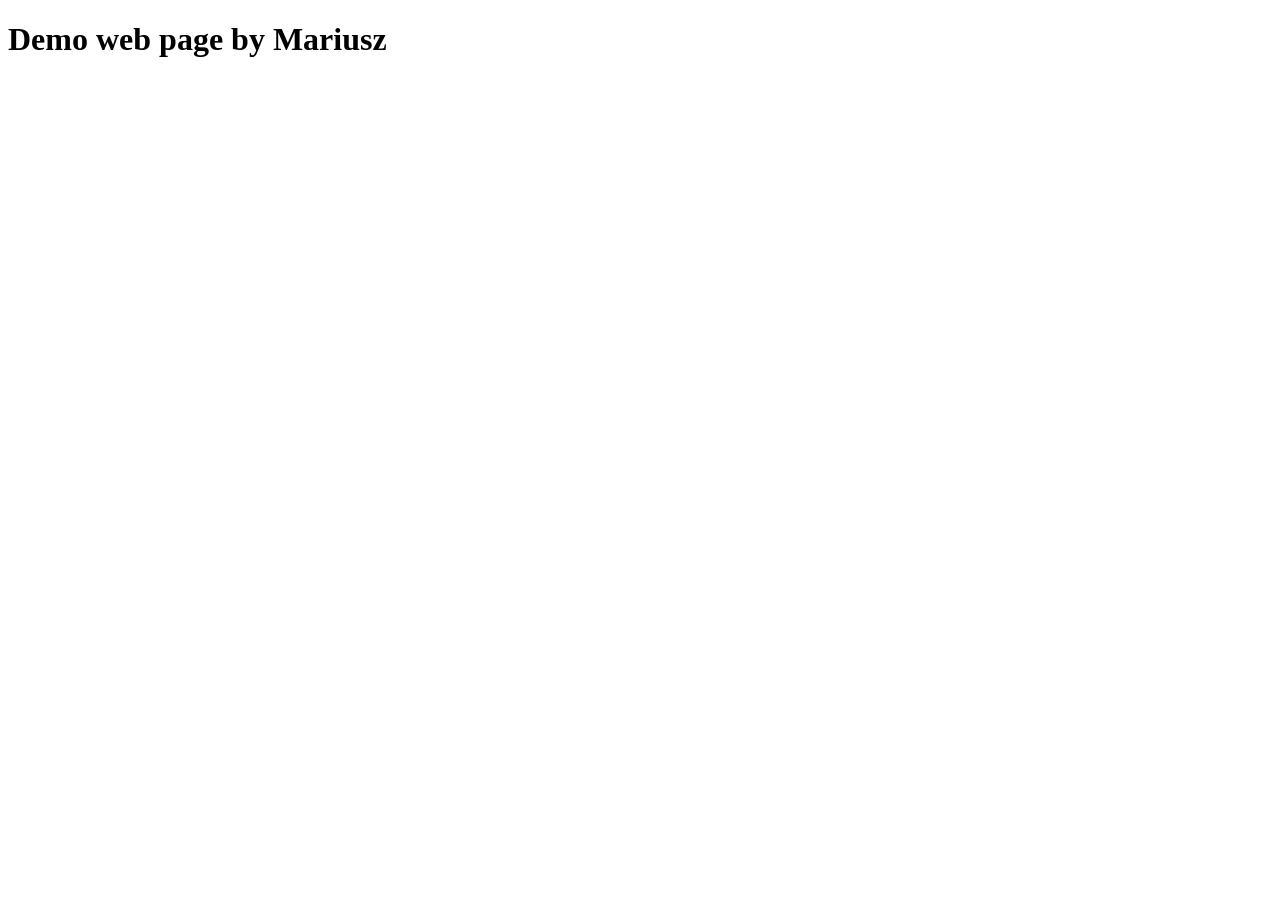
==== index.html @ aa5c5f74 "first commit" ====
<!DOCTYPE html>
<html lang="en">
<head>
    <meta charset="UTF-8">
    <meta name="viewport" content="width=device-width, initial-scale=1.0">
    <title>Demo web page by Mariusz</title>
</head>
<body>
    <h1>Demo web page by Mariusz</h1>
</body>
</html>
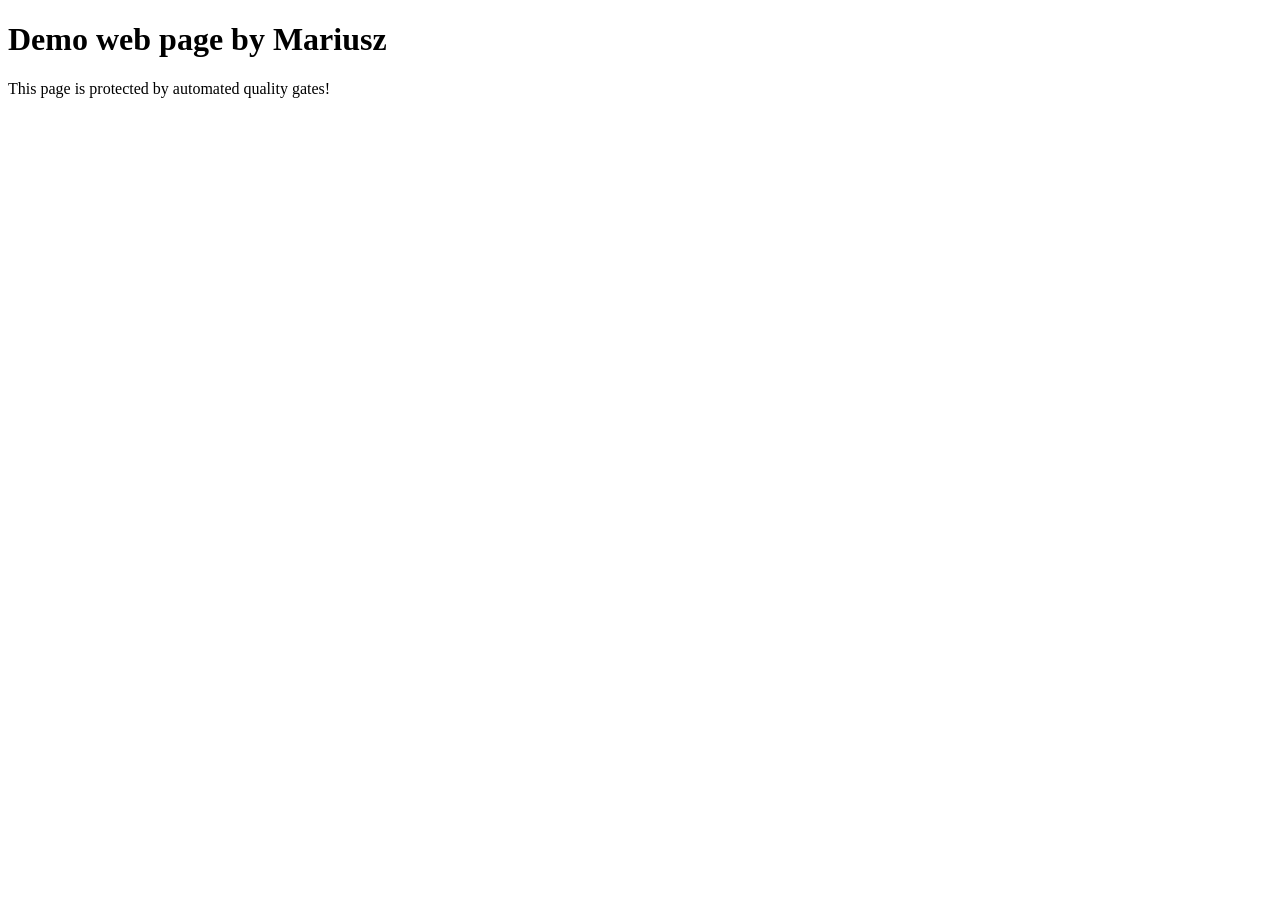
==== commit ab1cca11: "Test quality gate - add paragraph" ====
--- a/index.html
+++ b/index.html
@@ -7,5 +7,6 @@
 </head>
 <body>
     <h1>Demo web page by Mariusz</h1>
+    <p>This page is protected by automated quality gates!</p>
 </body>
 </html>
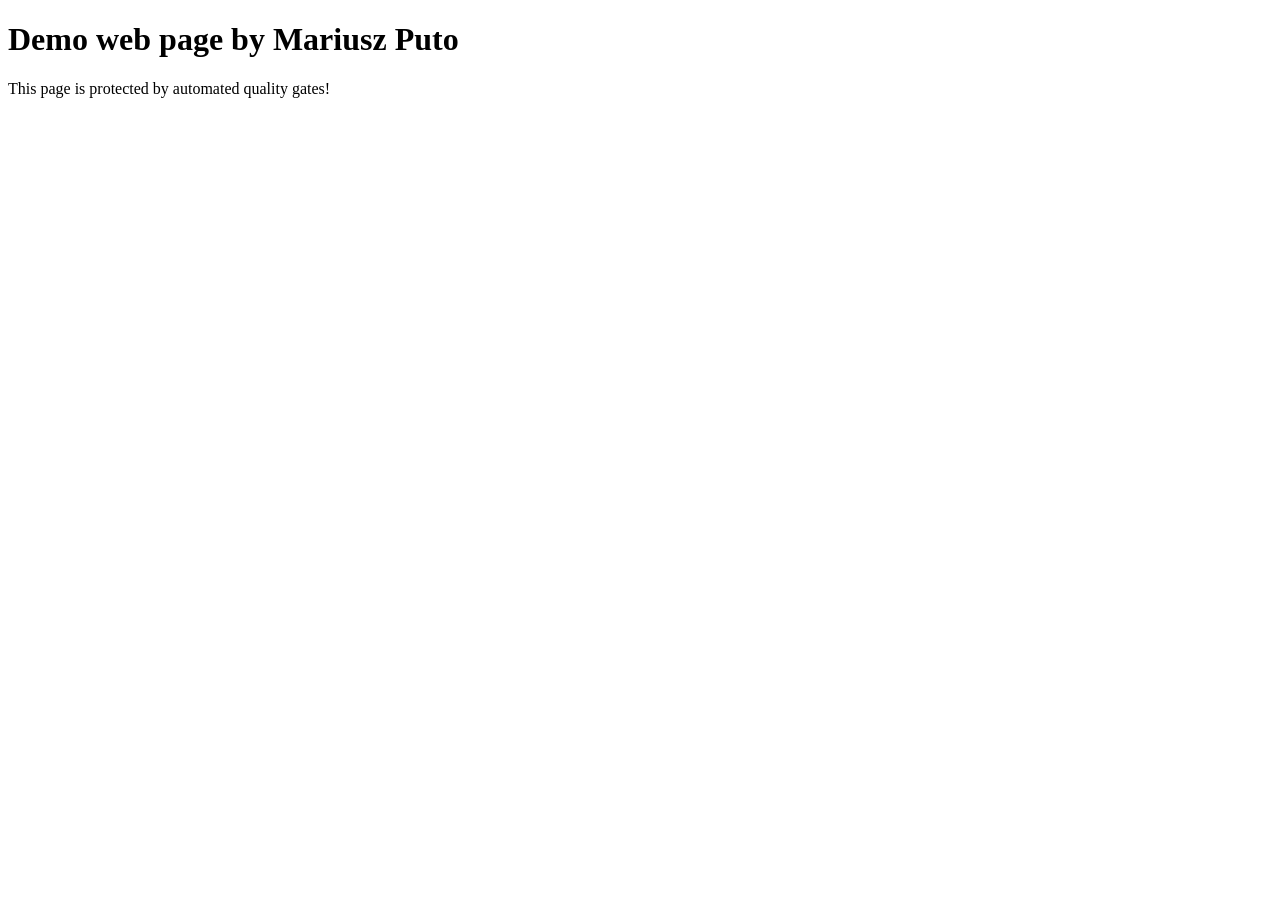
==== commit 3f2a472c: "test commit surname added" ====
--- a/index.html
+++ b/index.html
@@ -6,7 +6,7 @@
     <title>Demo web page by Mariusz</title>
 </head>
 <body>
-    <h1>Demo web page by Mariusz</h1>
+    <h1>Demo web page by Mariusz Puto</h1>
     <p>This page is protected by automated quality gates!</p>
 </body>
 </html>
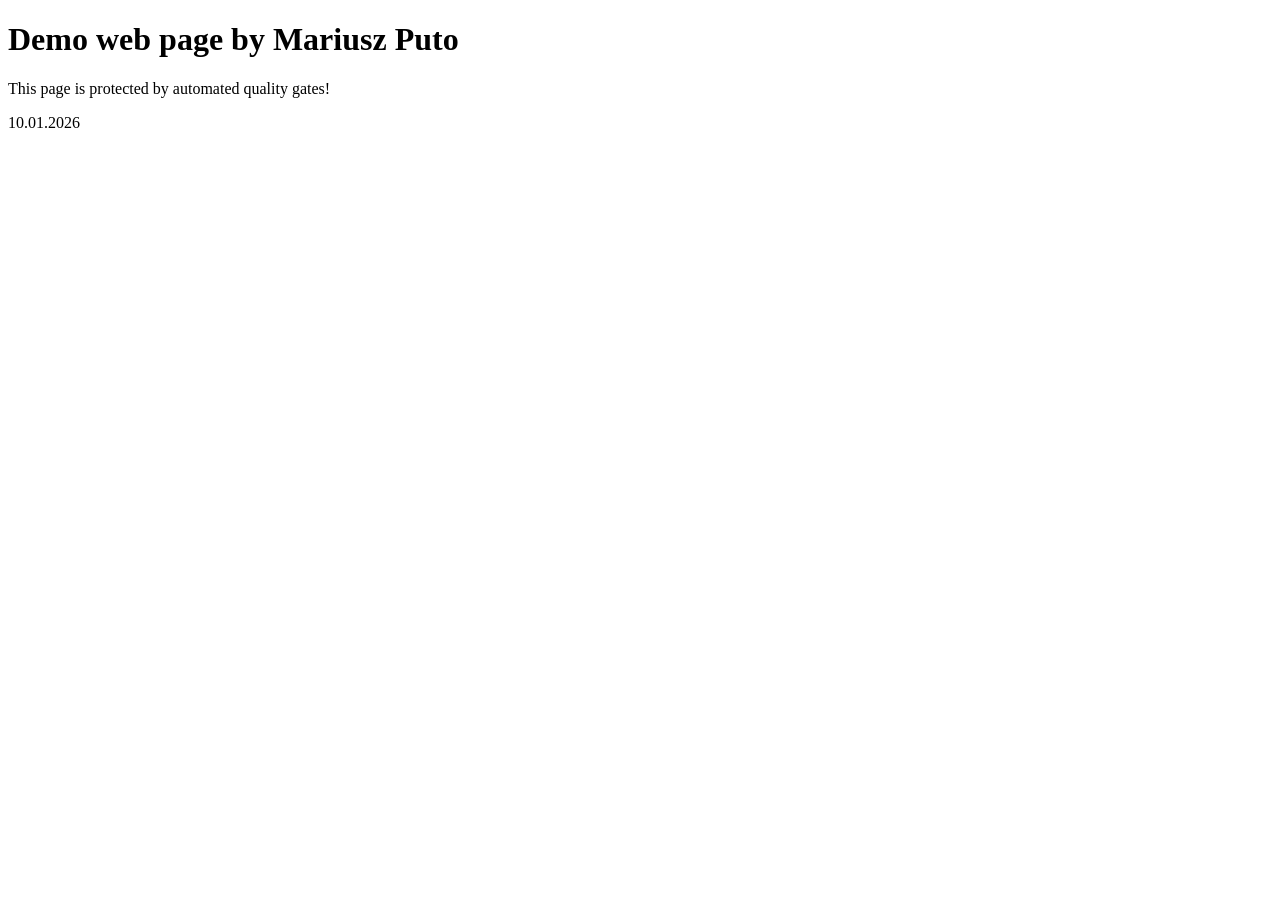
==== commit 64c3eaff: "test 10.01.2026" ====
--- a/index.html
+++ b/index.html
@@ -8,5 +8,6 @@
 <body>
     <h1>Demo web page by Mariusz Puto</h1>
     <p>This page is protected by automated quality gates!</p>
+    <p>10.01.2026</p>
 </body>
 </html>
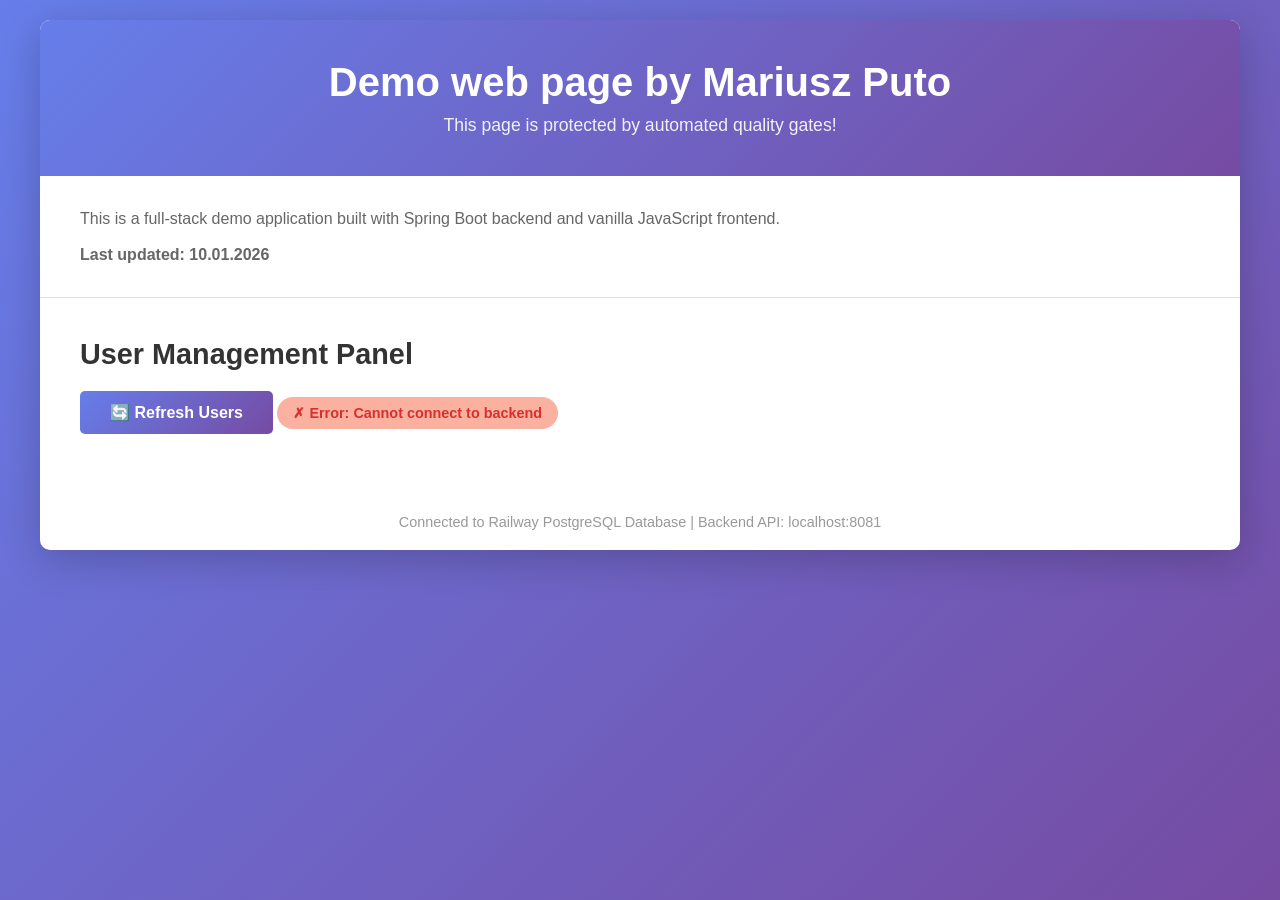
==== commit 5531b8cb: "improved frontend with users table" ====
--- a/index.html
+++ b/index.html
@@ -4,10 +4,273 @@
     <meta charset="UTF-8">
     <meta name="viewport" content="width=device-width, initial-scale=1.0">
     <title>Demo web page by Mariusz</title>
+    <style>
+        * {
+            margin: 0;
+            padding: 0;
+            box-sizing: border-box;
+        }
+
+        body {
+            font-family: 'Segoe UI', Tahoma, Geneva, Verdana, sans-serif;
+            background: linear-gradient(135deg, #667eea 0%, #764ba2 100%);
+            min-height: 100vh;
+            padding: 20px;
+        }
+
+        .container {
+            max-width: 1200px;
+            margin: 0 auto;
+            background: white;
+            border-radius: 10px;
+            box-shadow: 0 10px 40px rgba(0, 0, 0, 0.2);
+            overflow: hidden;
+        }
+
+        header {
+            background: linear-gradient(135deg, #667eea 0%, #764ba2 100%);
+            color: white;
+            padding: 40px;
+            text-align: center;
+        }
+
+        header h1 {
+            font-size: 2.5rem;
+            margin-bottom: 10px;
+        }
+
+        header p {
+            font-size: 1.1rem;
+            opacity: 0.9;
+        }
+
+        .info-section {
+            padding: 30px 40px;
+            border-bottom: 1px solid #e0e0e0;
+        }
+
+        .info-section p {
+            color: #666;
+            line-height: 1.6;
+        }
+
+        .date {
+            color: #764ba2;
+            font-weight: bold;
+            margin-top: 10px;
+        }
+
+        .users-section {
+            padding: 40px;
+        }
+
+        .users-section h2 {
+            color: #333;
+            margin-bottom: 20px;
+            font-size: 1.8rem;
+        }
+
+        .status {
+            display: inline-block;
+            padding: 8px 16px;
+            border-radius: 20px;
+            font-size: 0.9rem;
+            font-weight: 600;
+            margin-bottom: 20px;
+        }
+
+        .status.loading {
+            background: #ffeaa7;
+            color: #d63031;
+        }
+
+        .status.success {
+            background: #55efc4;
+            color: #00b894;
+        }
+
+        .status.error {
+            background: #fab1a0;
+            color: #d63031;
+        }
+
+        table {
+            width: 100%;
+            border-collapse: collapse;
+            margin-top: 20px;
+        }
+
+        thead {
+            background: linear-gradient(135deg, #667eea 0%, #764ba2 100%);
+            color: white;
+        }
+
+        th {
+            padding: 15px;
+            text-align: left;
+            font-weight: 600;
+            font-size: 1rem;
+        }
+
+        td {
+            padding: 15px;
+            border-bottom: 1px solid #e0e0e0;
+        }
+
+        tbody tr:hover {
+            background: #f8f9fa;
+            transition: background 0.3s;
+        }
+
+        .empty-state {
+            text-align: center;
+            padding: 60px 20px;
+            color: #999;
+        }
+
+        .empty-state svg {
+            width: 100px;
+            height: 100px;
+            margin-bottom: 20px;
+            opacity: 0.3;
+        }
+
+        .refresh-btn {
+            background: linear-gradient(135deg, #667eea 0%, #764ba2 100%);
+            color: white;
+            border: none;
+            padding: 12px 30px;
+            border-radius: 5px;
+            font-size: 1rem;
+            font-weight: 600;
+            cursor: pointer;
+            transition: transform 0.2s;
+            margin-bottom: 20px;
+        }
+
+        .refresh-btn:hover {
+            transform: translateY(-2px);
+            box-shadow: 0 5px 15px rgba(102, 126, 234, 0.4);
+        }
+
+        .refresh-btn:active {
+            transform: translateY(0);
+        }
+
+        footer {
+            text-align: center;
+            padding: 20px;
+            color: #999;
+            font-size: 0.9rem;
+        }
+    </style>
 </head>
 <body>
-    <h1>Demo web page by Mariusz Puto</h1>
-    <p>This page is protected by automated quality gates!</p>
-    <p>10.01.2026</p>
+    <div class="container">
+        <header>
+            <h1>Demo web page by Mariusz Puto</h1>
+            <p>This page is protected by automated quality gates!</p>
+        </header>
+
+        <div class="info-section">
+            <p>This is a full-stack demo application built with Spring Boot backend and vanilla JavaScript frontend.</p>
+            <p class="date">Last updated: 10.01.2026</p>
+        </div>
+
+        <div class="users-section">
+            <h2>User Management Panel</h2>
+            <button class="refresh-btn" onclick="loadUsers()">🔄 Refresh Users</button>
+            <span id="status" class="status loading">Loading...</span>
+
+            <div id="userTableContainer">
+                <table id="userTable" style="display: none;">
+                    <thead>
+                        <tr>
+                            <th>ID</th>
+                            <th>Name</th>
+                            <th>Email</th>
+                        </tr>
+                    </thead>
+                    <tbody id="userTableBody">
+                    </tbody>
+                </table>
+
+                <div id="emptyState" class="empty-state" style="display: none;">
+                    <svg fill="none" stroke="currentColor" viewBox="0 0 24 24">
+                        <path stroke-linecap="round" stroke-linejoin="round" stroke-width="2" d="M17 20h5v-2a3 3 0 00-5.356-1.857M17 20H7m10 0v-2c0-.656-.126-1.283-.356-1.857M7 20H2v-2a3 3 0 015.356-1.857M7 20v-2c0-.656.126-1.283.356-1.857m0 0a5.002 5.002 0 019.288 0M15 7a3 3 0 11-6 0 3 3 0 016 0zm6 3a2 2 0 11-4 0 2 2 0 014 0zM7 10a2 2 0 11-4 0 2 2 0 014 0z"></path>
+                    </svg>
+                    <h3>No users found</h3>
+                    <p>The database is currently empty. Add users via the API to see them here.</p>
+                </div>
+            </div>
+        </div>
+
+        <footer>
+            <p>Connected to Railway PostgreSQL Database | Backend API: localhost:8081</p>
+        </footer>
+    </div>
+
+    <script>
+        // Configuration
+        const API_URL = 'http://localhost:8081/api/users';
+
+        // Load users when page loads
+        document.addEventListener('DOMContentLoaded', loadUsers);
+
+        async function loadUsers() {
+            const statusEl = document.getElementById('status');
+            const tableEl = document.getElementById('userTable');
+            const emptyStateEl = document.getElementById('emptyState');
+            const tableBodyEl = document.getElementById('userTableBody');
+
+            // Set loading state
+            statusEl.textContent = 'Loading...';
+            statusEl.className = 'status loading';
+
+            try {
+                const response = await fetch(API_URL);
+
+                if (!response.ok) {
+                    throw new Error(`HTTP error! status: ${response.status}`);
+                }
+
+                const users = await response.json();
+
+                // Clear existing rows
+                tableBodyEl.innerHTML = '';
+
+                if (users.length === 0) {
+                    // Show empty state
+                    tableEl.style.display = 'none';
+                    emptyStateEl.style.display = 'block';
+                    statusEl.textContent = 'No users in database';
+                    statusEl.className = 'status success';
+                } else {
+                    // Show table with users
+                    tableEl.style.display = 'table';
+                    emptyStateEl.style.display = 'none';
+
+                    users.forEach(user => {
+                        const row = document.createElement('tr');
+                        row.innerHTML = `
+                            <td>${user.id}</td>
+                            <td>${user.name}</td>
+                            <td>${user.email}</td>
+                        `;
+                        tableBodyEl.appendChild(row);
+                    });
+
+                    statusEl.textContent = `✓ Loaded ${users.length} user${users.length !== 1 ? 's' : ''}`;
+                    statusEl.className = 'status success';
+                }
+            } catch (error) {
+                console.error('Error loading users:', error);
+                statusEl.textContent = '✗ Error: Cannot connect to backend';
+                statusEl.className = 'status error';
+                tableEl.style.display = 'none';
+                emptyStateEl.style.display = 'none';
+            }
+        }
+    </script>
 </body>
 </html>
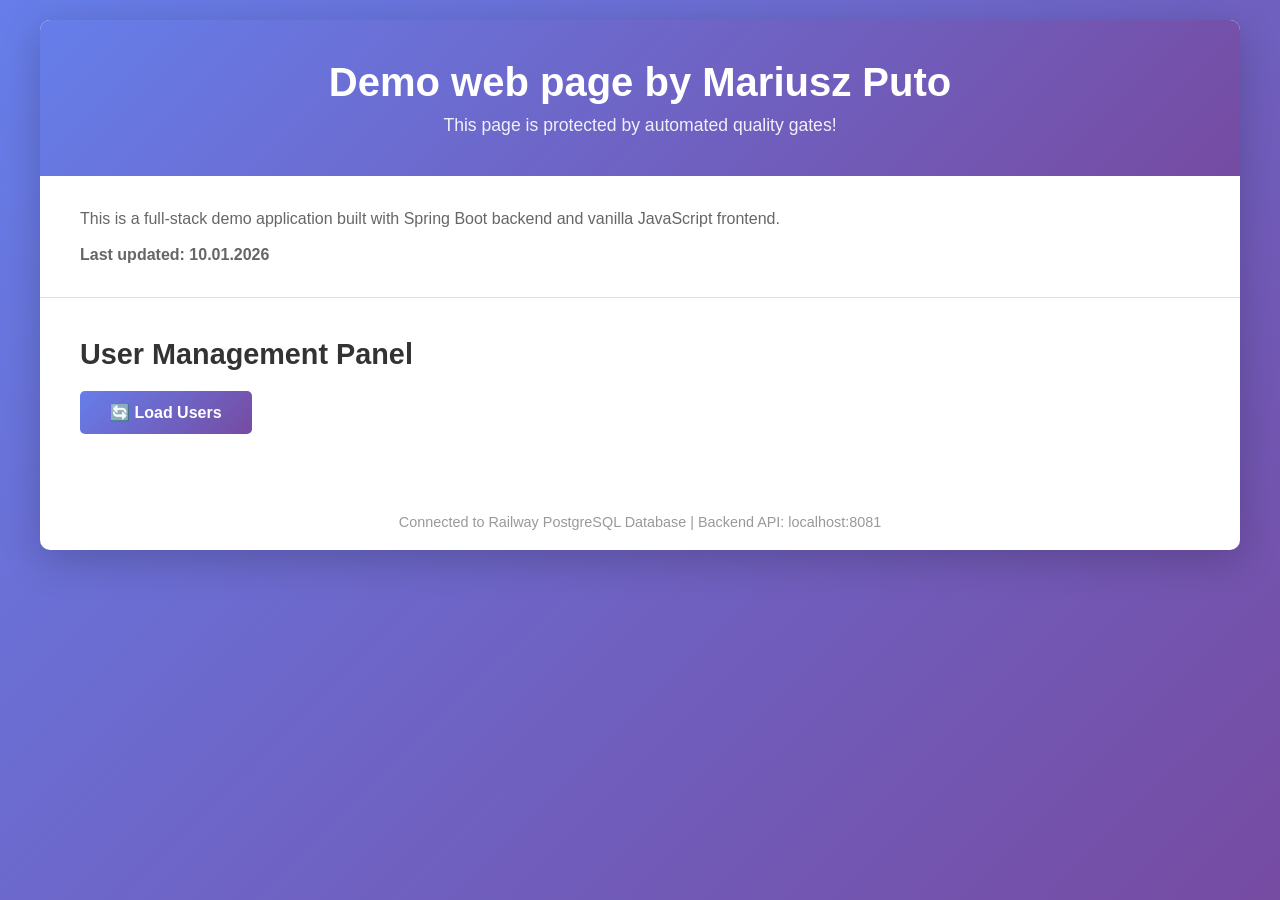
==== commit 07caf20c: "some improvements in behaviour" ====
--- a/index.html
+++ b/index.html
@@ -179,8 +179,8 @@
 
         <div class="users-section">
             <h2>User Management Panel</h2>
-            <button class="refresh-btn" onclick="loadUsers()">🔄 Refresh Users</button>
-            <span id="status" class="status loading">Loading...</span>
+            <button class="refresh-btn" onclick="loadUsers()">🔄 Load Users</button>
+            <span id="status" class="status" style="display: none;">Ready</span>
 
             <div id="userTableContainer">
                 <table id="userTable" style="display: none;">
@@ -214,9 +214,6 @@
         // Configuration
         const API_URL = 'http://localhost:8081/api/users';
 
-        // Load users when page loads
-        document.addEventListener('DOMContentLoaded', loadUsers);
-
         async function loadUsers() {
             const statusEl = document.getElementById('status');
             const tableEl = document.getElementById('userTable');
@@ -224,6 +221,7 @@
             const tableBodyEl = document.getElementById('userTableBody');
 
             // Set loading state
+            statusEl.style.display = 'inline-block';
             statusEl.textContent = 'Loading...';
             statusEl.className = 'status loading';
 
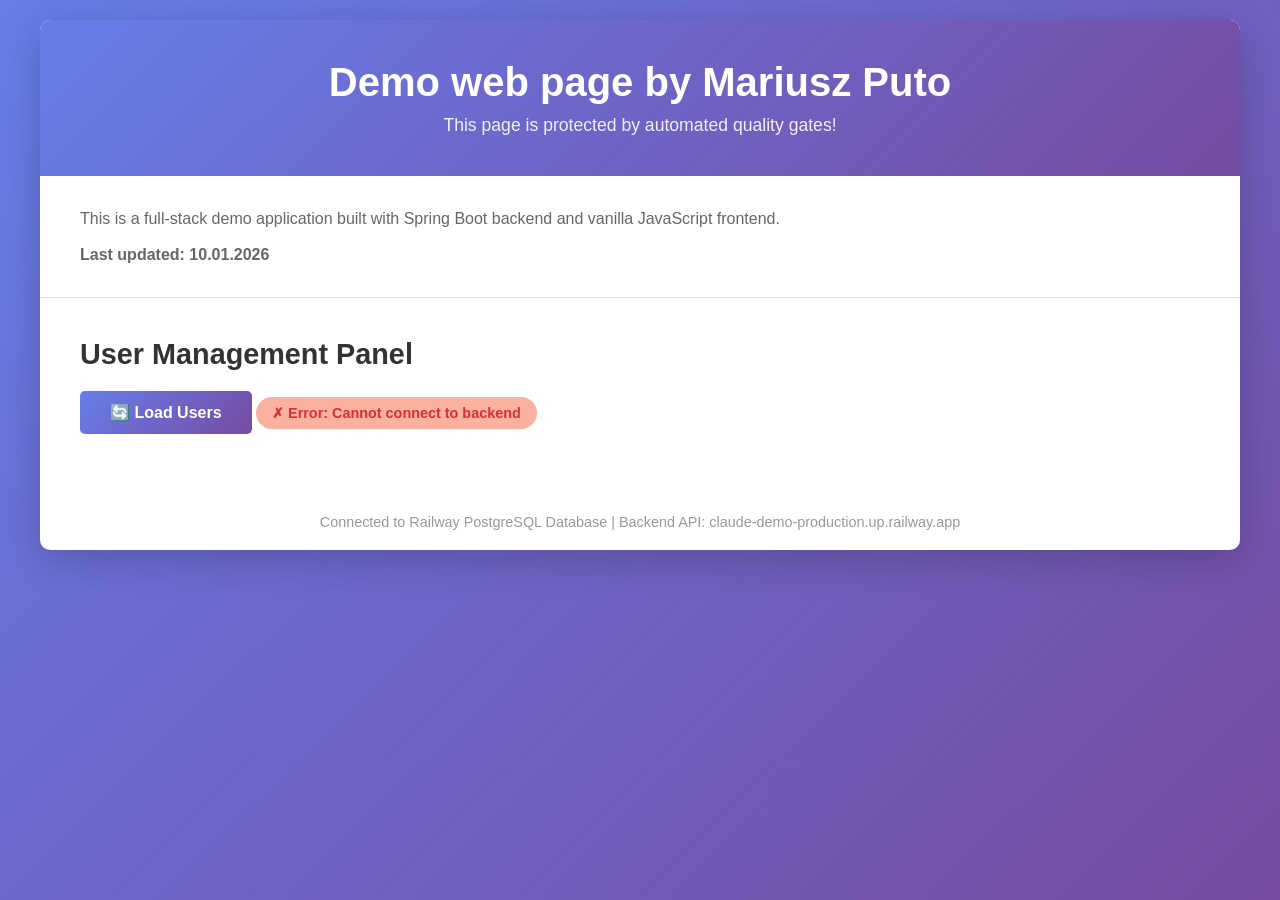
==== commit d81814e8: "new database connection config" ====
--- a/index.html
+++ b/index.html
@@ -211,8 +211,13 @@
     </div>
 
     <script>
-        // Configuration
-        const API_URL = 'http://localhost:8081/api/users';
+        // Configuration - works both locally and on Railway
+        const API_URL = window.location.hostname === 'localhost'
+            ? 'http://localhost:8081/api/users'
+            : 'https://claude-demo-production.up.railway.app/api/users';  // Replace with your Railway backend URL
+
+        // Extract base URL for display
+        const BACKEND_DISPLAY = API_URL.replace('/api/users', '').replace('http://', '').replace('https://', '');
 
         async function loadUsers() {
             const statusEl = document.getElementById('status');
@@ -269,6 +274,15 @@
                 emptyStateEl.style.display = 'none';
             }
         }
+
+        // Update footer with actual backend URL
+        document.addEventListener('DOMContentLoaded', () => {
+            const footer = document.querySelector('footer p');
+            footer.textContent = `Connected to Railway PostgreSQL Database | Backend API: ${BACKEND_DISPLAY}`;
+        });
+
+        // Load users when page loads
+        loadUsers();
     </script>
 </body>
 </html>
